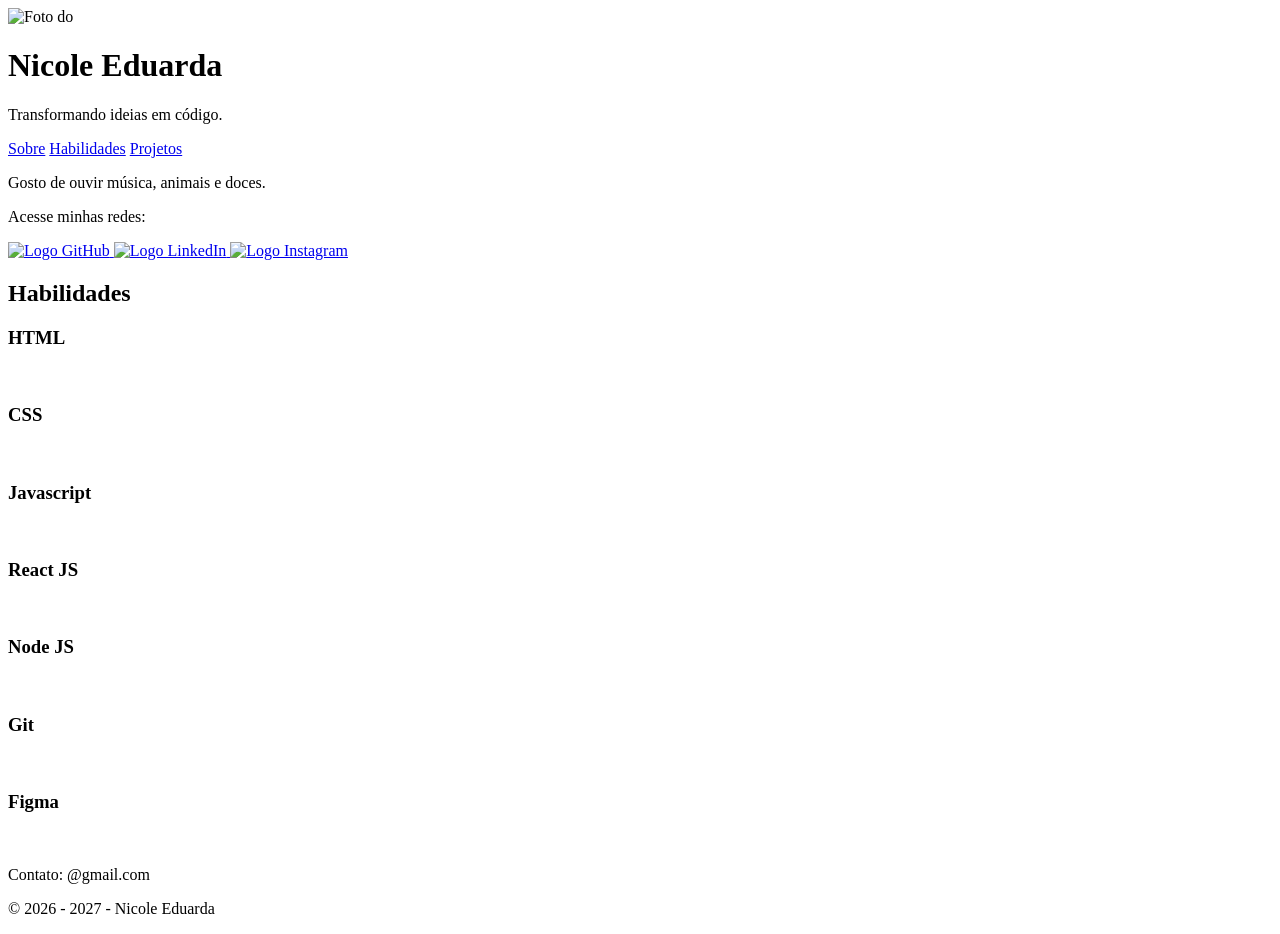
==== habilidades.html @ a46cc66b "Add files via upload" ====
<!DOCTYPE html>
<html lang="pt-br">

<head>
    <meta charset="UTF-8">
    <meta name="viewport" content="width=device-width, initial-scale=1.0">
    <title>Habilidades</title>
    <link rel="stylesheet" href="./styles/style.css">
</head>

<body>
    <!-- HEADER -->
    <header class="cabecalho">
        <img class="fotografia" src="assets/" alt="Foto do ">

        <div class="cabecalho__texto">
            <h1>Nicole Eduarda</h1>
            <p>Transformando ideias em código.</p>
        </div>

        <nav class="cabecalho__menu">
            <a class="cabecalho__menu__link" href="index.html">Sobre</a>
            <a class="cabecalho__menu__link" href="habilidades.html">Habilidades</a>
            <a class="cabecalho__menu__link" href="projetos.html">Projetos</a>
        </nav>

    </header>


        <!-- EXTRAS -->
        <aside class="extras">
            <p>Gosto de ouvir música, animais e doces.</p>
            <p>Acesse minhas redes:</p>
            <div class="links">
                <a href="https://github.com/Nicole-Eduarda-fs" target="_blank">
                    <img src="assets/github.png" alt="Logo GitHub" class="logo-rede-social">
                </a>
                <a href="https://www.linkedin.com/in/" target="_blank">
                    <img src="assets/linkedin.png" alt="Logo LinkedIn" class="logo-rede-social">
                </a>
                <a href="https://www.instagram.com/" target="_blank">
                    <img src="assets/instagram.png" alt="Logo Instagram" class="logo-rede-social">
                </a>
            </div>

        </aside>
        <main class="apresentacao">
            <!-- HABILIDADES -->
            <section class="habilidades">
                <h2>Habilidades</h2>
                <div class="habilidades-container">
                    <div class="habilidades-box">
                        <h3>HTML</h3>
                        <img src="assets/html.png" alt="" class="habilidades-logo">
                    </div>

                    <div class="habilidades-box">
                        <h3>CSS</h3>
                        <img src="assets/css.png" alt="" class="habilidades-logo">
                    </div>

                    <div class="habilidades-box">
                        <h3>Javascript</h3>
                        <img src="assets/javascript.png" alt="" class="habilidades-logo">
                    </div>

                    <div class="habilidades-box">
                        <h3>React JS</h3>
                        <img src="assets/react.png" alt="" class="habilidades-logo">
                    </div>

                    <div class="habilidades-box">
                        <h3>Node JS</h3>
                        <img src="assets/node.png" alt="" class="habilidades-logo">
                    </div>

                    <div class="habilidades-box">
                        <h3>Git</h3>
                        <img src="assets/git.png" alt="" class="habilidades-logo">
                    </div>

                    <div class="habilidades-box">
                        <h3>Figma</h3>
                        <img src="assets/figma.png" alt="" class="habilidades-logo">
                    </div>
                </div>
            </section>
        </main>

    <!-- FOOTER -->
    <footer class="rodape">
        <p>Contato: @gmail.com</p>
        <p>© 2026 - 2027 - Nicole Eduarda</p>
    </footer>
</body>

</html>
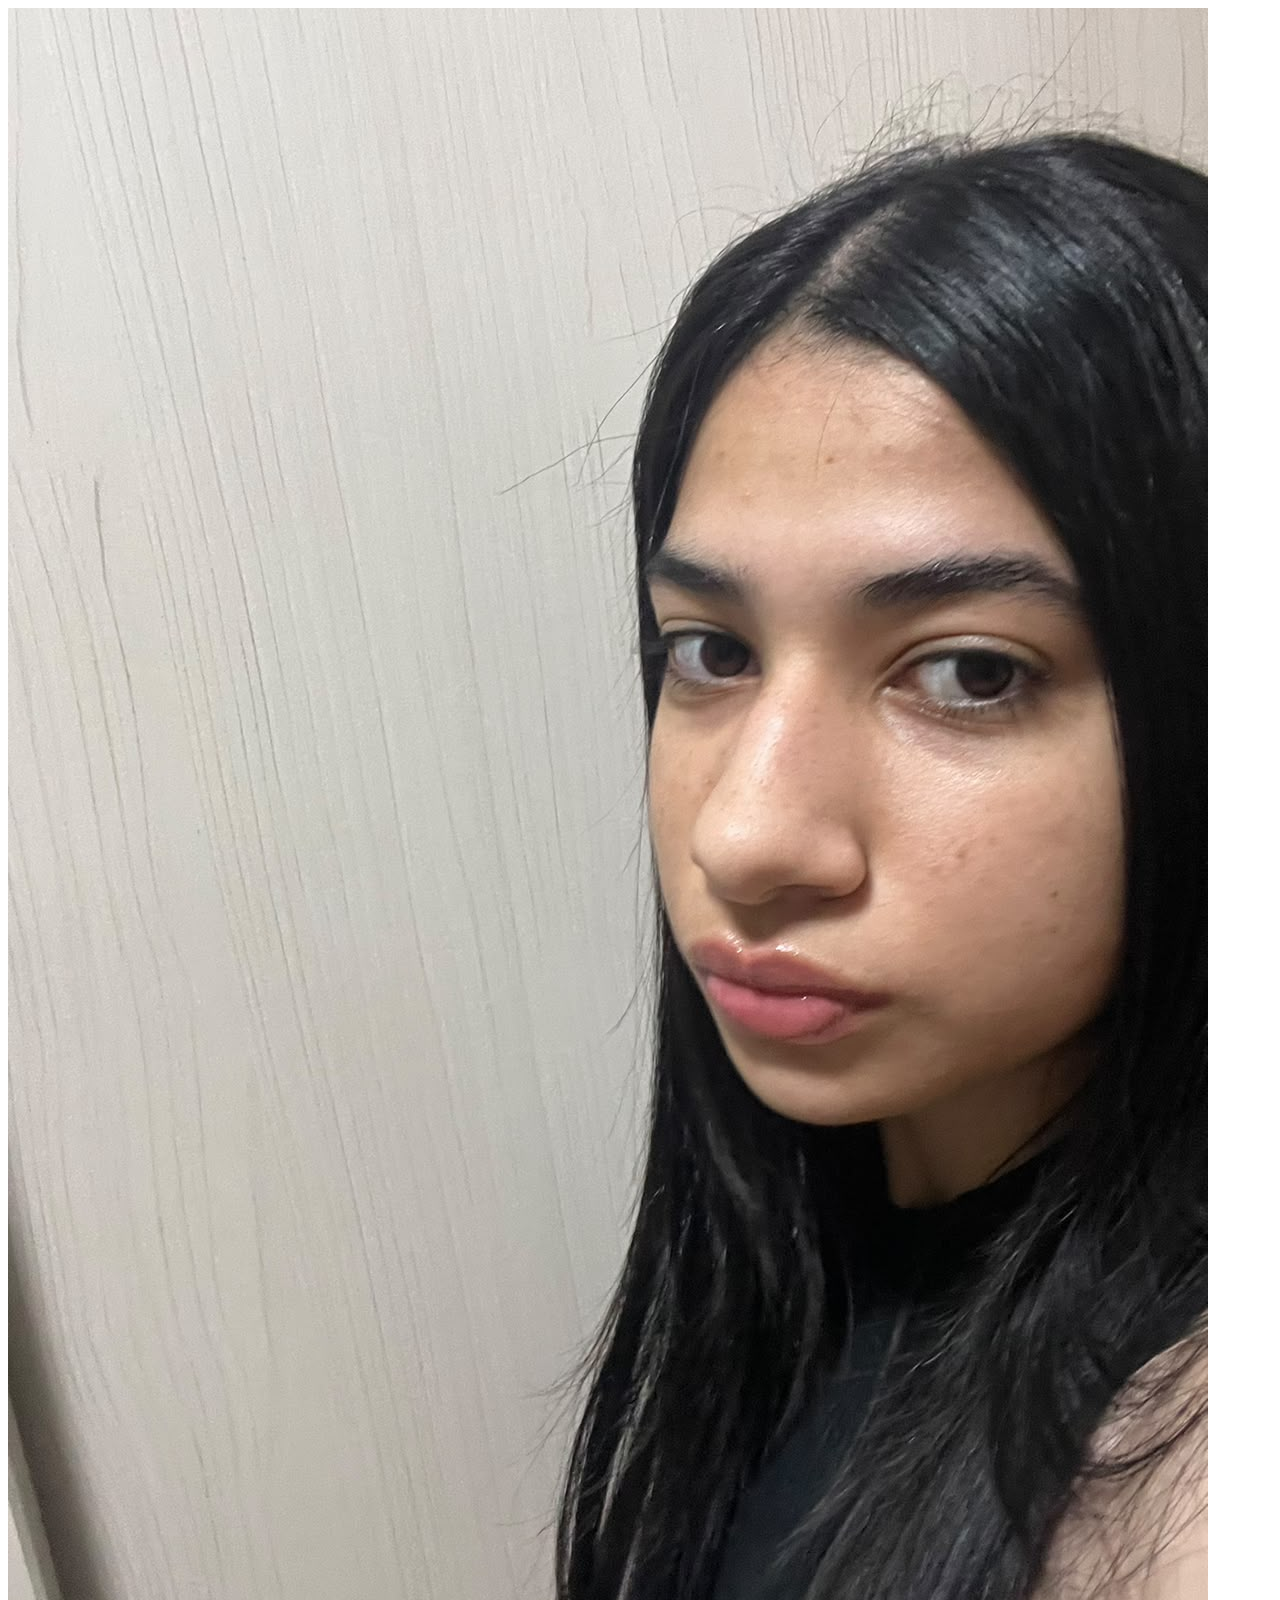
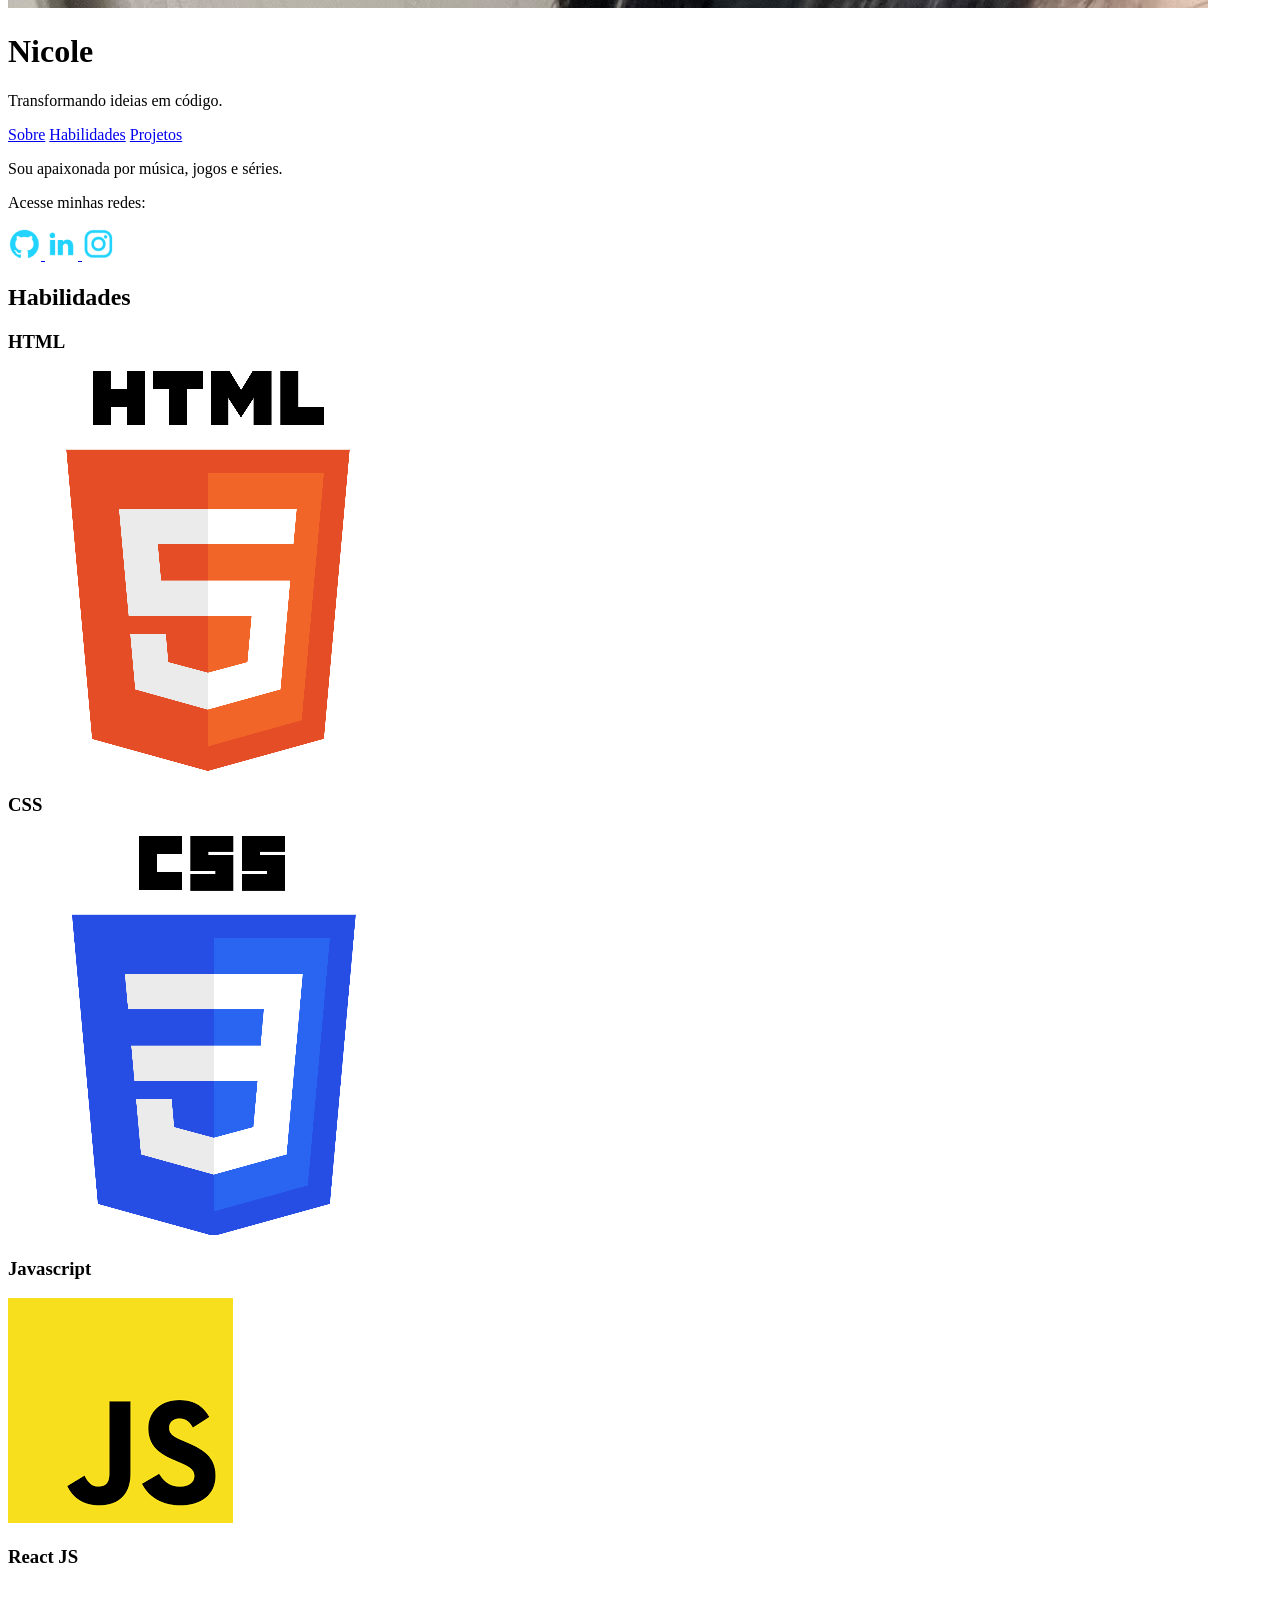
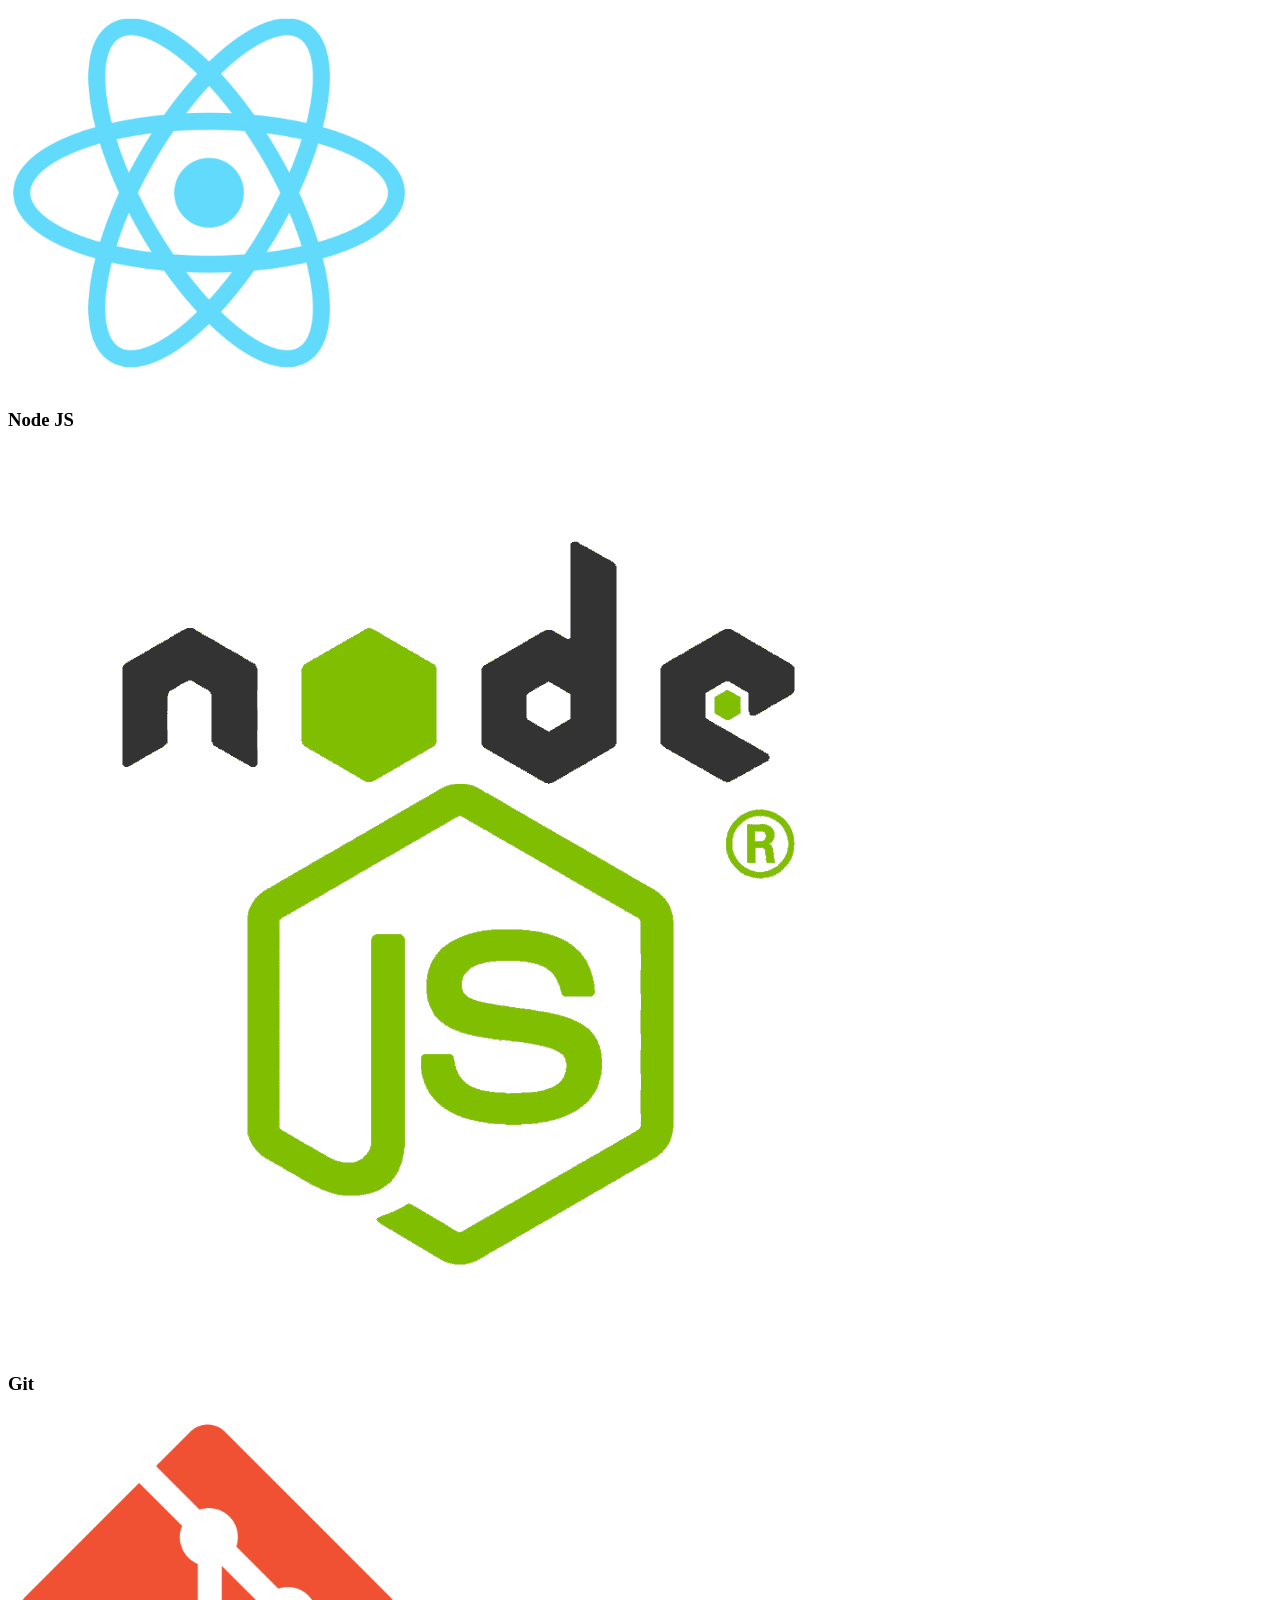
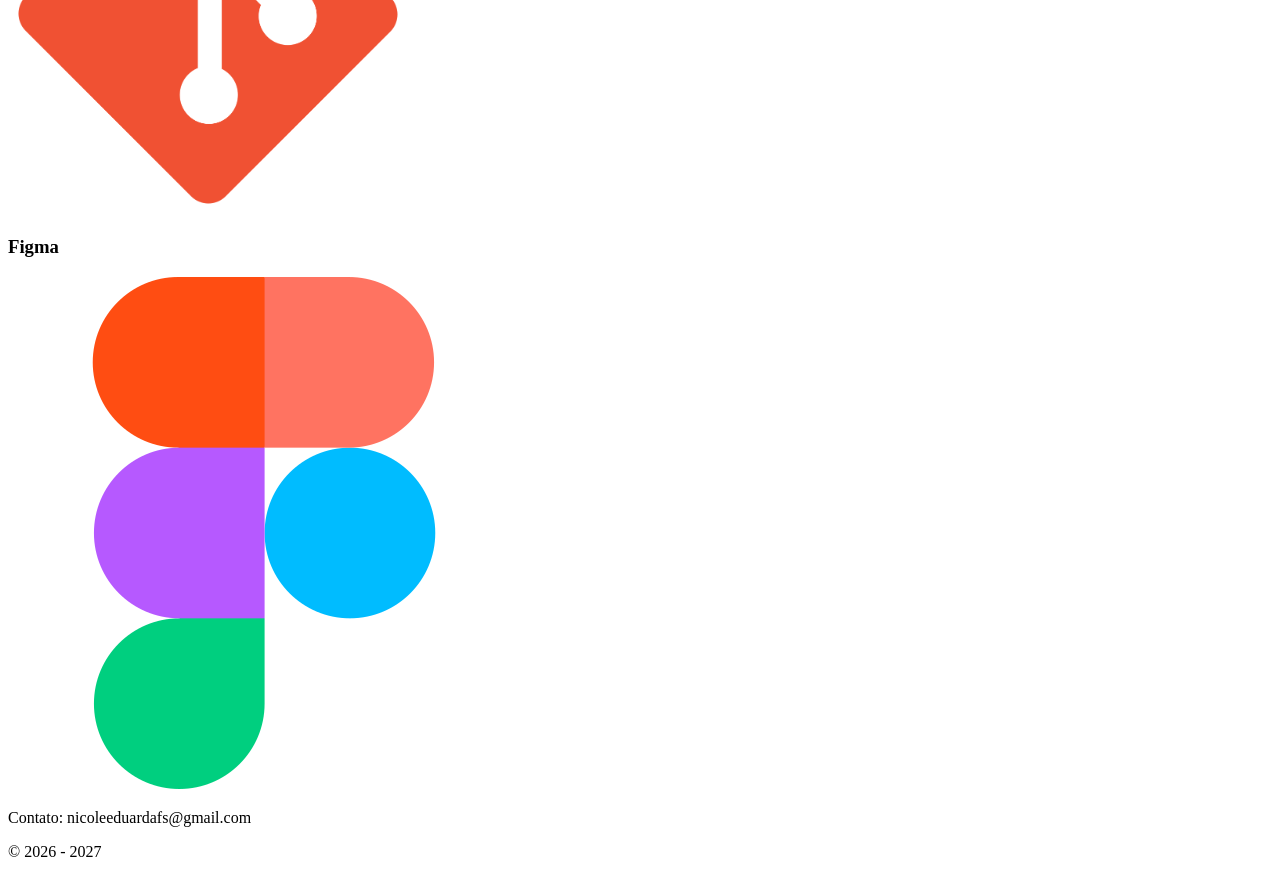
==== commit 6b72b69a: "Add files via upload" ====
--- a/habilidades.html
+++ b/habilidades.html
@@ -11,10 +11,10 @@
 <body>
     <!-- HEADER -->
     <header class="cabecalho">
-        <img class="fotografia" src="assets/" alt="Foto do ">
+        <img class="fotografia" src="assets/WhatsApp Image 2026-10-01 at 12.02.40.jpeg" alt="Foto do ">
 
         <div class="cabecalho__texto">
-            <h1>Nicole Eduarda</h1>
+            <h1>Nicole</h1>
             <p>Transformando ideias em código.</p>
         </div>
 
@@ -29,7 +29,7 @@
 
         <!-- EXTRAS -->
         <aside class="extras">
-            <p>Gosto de ouvir música, animais e doces.</p>
+            <p>Sou apaixonada por música, jogos e séries.</p>
             <p>Acesse minhas redes:</p>
             <div class="links">
                 <a href="https://github.com/Nicole-Eduarda-fs" target="_blank">
@@ -38,7 +38,7 @@
                 <a href="https://www.linkedin.com/in/" target="_blank">
                     <img src="assets/linkedin.png" alt="Logo LinkedIn" class="logo-rede-social">
                 </a>
-                <a href="https://www.instagram.com/" target="_blank">
+                <a href="https://www.instagram.com/nicoleeduardafs_/" target="_blank">
                     <img src="assets/instagram.png" alt="Logo Instagram" class="logo-rede-social">
                 </a>
             </div>
@@ -89,8 +89,8 @@
 
     <!-- FOOTER -->
     <footer class="rodape">
-        <p>Contato: @gmail.com</p>
-        <p>© 2026 - 2027 - Nicole Eduarda</p>
+        <p>Contato: nicoleeduardafs@gmail.com</p>
+        <p>© 2026 - 2027</p>
     </footer>
 </body>
 
